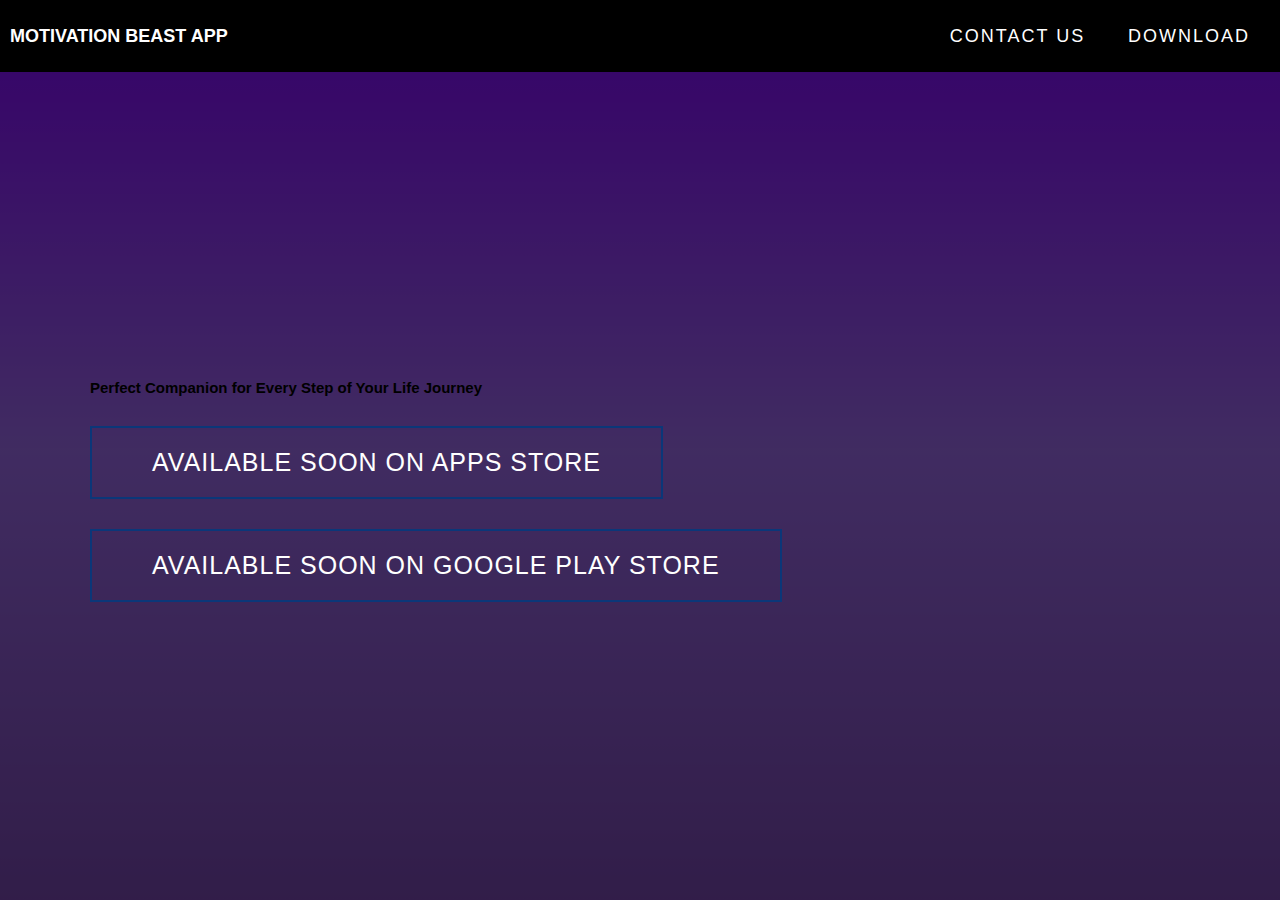
==== index.html @ 6de399f5 "Update index.html" ====
<!DOCTYPE html>
<html lang="en">

<head>
  <meta charset="UTF-8">
  <meta name="viewport" content="width=device-width, initial-scale=1.0">
  <link rel="stylesheet" href="style.css">
  <title>Motivation Beast App</title>
</head>

<body>
  <section id="header">
    <div class="header container">
      <div class="nav-bar">
        <div class="brand">
          <a href="#hero">
            <h1>Motivation Beast App</h1>
          </a>
        </div>
        <div class="nav-list">
          <div class="hamburger">
            <div class="bar"></div>
          </div>
          <ul>
            <li><a href="contactus.html" >Contact us</a></li>
            <li><a href="#services" >Download</a></li>
          </ul>
        </div>
      </div>
    </div>
  </section>

  <section id="hero">
    <div class="hero container">
      <div>
        <h1> Motivation Beast App <span></span></h1>
        <h2> Perfect Companion for Every Step of Your Life Journey </h2>
        <a href="#projects" type="button" class="cta">Available soon on Apps Store</a>
        <a href="#projects" type="button" class="cta">Available soon on Google Play Store</a>
  
      </div>
    </div>
  </section>
</body>
</html>
---- style.css ----
* {
	padding: 0;
	margin: 0;
	box-sizing: border-box;
	
}
html {
	font-size: 10px;
	font-family: 'Montserrat', sans-serif;
	scroll-behavior: smooth;
}
a {
	text-decoration: none;
}
.container {
	min-height: 100vh;
	width: 100%;
	display: flex;
	align-items: center;
	justify-content: center;
}

.cta {
	display: inline-block;
	padding: 10px 30px;
	color: white;
	background-color: transparent;
	border: 2px solid rgb(11, 55, 121);
	font-size: 2rem;
	text-transform: uppercase;
	letter-spacing: 0.1rem;
	margin-top: 30px;
	transition: 0.3s ease;
	transition-property: background-color, color;
}

.cta:hover {
	color: rgb(107, 29, 29);
	background-color: rgb(206, 209, 248);
}

.brand h1 {
	font-size: 1.8rem;
	text-transform: uppercase;
	color: white;
}
.brand h1 span {
	color: white;
}

#header {
	position: fixed;
	z-index: 1000;
	left: 0;
	top: 0;
	width: 100vw;
	height: auto;
    background-color: black;
    color: white;
}

#header .header {
	min-height: 8vh;
	background-color: black;
    color: white;
	transition: 0.3s ease background-color;
}

#header .nav-bar {
	display: flex;
	align-items: center;
	justify-content: space-between;
	width: 100%;
	height: 100%;
	max-width: 1300px;
	padding: 0 10px;
    background-color: black;
    color: white;
}
#header .nav-list ul {
    background-color: black;
	list-style: none;
	position: absolute;
    color: white;
	width: 100vw;
	height: 100vh;
	left: 100%;
	top: 0;
	display: flex;
	flex-direction: column;
	justify-content: center;
	align-items: center;
	z-index: 1;
	overflow-x: hidden;
	transition: 0.5s ease left;
}
#header .nav-list ul.active {
	left: 0%;
}
#header .nav-list ul a {
    background-color: black;
	font-size: 1.5rem;
	font-weight: 500;
	letter-spacing: 0.2rem;
	text-decoration: none;
	color: white;
	text-transform: uppercase;
	padding: 20px;
	display: block;
}
#header .nav-list ul a::after {
    background-color: black;
	content: attr(data-after);
	position: absolute;
	top: 50%;
	left: 50%;
	transform: translate(-50%, -50%) scale(0);
	color: rgb(0, 0, 0);
	font-size: 8rem;
	letter-spacing: 50px;
	z-index: -1;
	transition: 0.3s ease letter-spacing;
}
#header .nav-list ul li:hover a::after {
	transform: translate(-50%, -50%) scale(1);
	letter-spacing: initial;
}
#header .nav-list ul li:hover a {
	color: rgb(211, 171, 243);
}
#header .hamburger {
	height: 60px;
	width: 60px;
	display: inline-block;
	border: 3px solid black;
	border-radius: 50%;
	position: relative;
	display: flex;
	align-items: center;
	justify-content: center;
	z-index: 100;
	cursor: pointer;
	transform: scale(0.8);
	margin-right: 20px;
    background-color: black;
}
#header .hamburger:after {
	position: absolute;
	content: '';
	height: 100%;
	width: 100%;
	border-radius: 50%;
	border: 3px solid black;
	animation: hamburger_puls 1s ease infinite;
}
#header .hamburger .bar {
	height: 2px;
	width: 30px;
	position: relative;
	background-color: black;
	z-index: -1;
}
#header .hamburger .bar::after,
#header .hamburger .bar::before {
	content: '';
	position: absolute;
	height: 100%;
	width: 100%;
	left: 0;
	background-color: black;
	transition: 0.3s ease;
	transition-property: top, bottom;
}
#header .hamburger .bar::after {
	top: 8px;
}
#header .hamburger .bar::before {
	bottom: 8px;
}
#header .hamburger.active .bar::before {
	bottom: 0;
}
#header .hamburger.active .bar::after {
	top: 0;
}
/* End Header section */

/* Hero Section */
#hero {
	background: linear-gradient(rgb(132, 0, 255), rgba(53, 0, 186, 0.422), rgba(34, 0, 75, 0.61));
	background-size: cover;
	background-position: top center;
	position: relative;
	z-index: 1;
}
#hero::after {
	content: '';
	position: absolute;
	left: 0;
	top: 0;
	height: 100%;
	width: 100%;
	background-color: rgb(20, 0, 43);
	opacity: 0.7;
	z-index: -1;
}
#hero .hero {
	max-width: 1200px;
	margin: 0 auto;
	padding: 0 50px;
	justify-content: flex-start;
}
#hero h1 {
	display: block;
	width: fit-content;
	font-size: 4rem;
	position: relative;
	color: transparent;
	animation: text_reveal 0.5s ease forwards;
	animation-delay: 1s;
}
#hero h1:nth-child(1) {
	animation-delay: 1s;
}
#hero h1:nth-child(2) {
	animation-delay: 2s;
}
#hero h1:nth-child(3) {
	animation: text_reveal_name 0.5s ease forwards;
	animation-delay: 3s;
}
#hero h1 span {
	position: absolute;
	top: 0;
	left: 0;
	height: 100%;
	width: 0;
	background-color: rgb(169, 21, 21);
	animation: text_reveal_box 1s ease;
	animation-delay: 0.5s;
}
#hero h1:nth-child(1) span {
	animation-delay: 1.2s;
}
#hero h1:nth-child(2) span {
	animation-delay: 1.5s;
}
#hero h1:nth-child(3) span {
	animation-delay: 2.5s;
}


/* Keyframes */
@keyframes hamburger_puls {
	0% {
		opacity: 1;
		transform: scale(1);
	}
	100% {
		opacity: 0;
		transform: scale(1.4);
	}
}
@keyframes text_reveal_box {
	50% {
		width: 100%;
		left: 0;
	}
	100% {
		width: 0;
		left: 100%;
	}
}
@keyframes text_reveal {
	100% {
		color: black;
	}
}
@keyframes text_reveal_name {
	100% {
		color: crimson;
		font-weight: 500;
	}
}

@media only screen and (min-width: 768px) {
	.cta {
		font-size: 2.5rem;
		padding: 20px 60px;
	}
	h1.section-title {
		font-size: 6rem;
	}

	/* Hero */
	#hero h1 {
		font-size: 7rem;
	}
	/* End Hero */

}
@media only screen and (min-width: 1200px) {
	#header .hamburger {
		display: none;
	}
	#header .nav-list ul {
		position: initial;
		display: block;
		height: auto;
		width: fit-content;
	}
	#header .nav-list ul li {
		display: inline-block;
	}
	#header .nav-list ul li a {
		font-size: 1.8rem;
	}
	#header .nav-list ul a:after {
		display: none;
	}

}
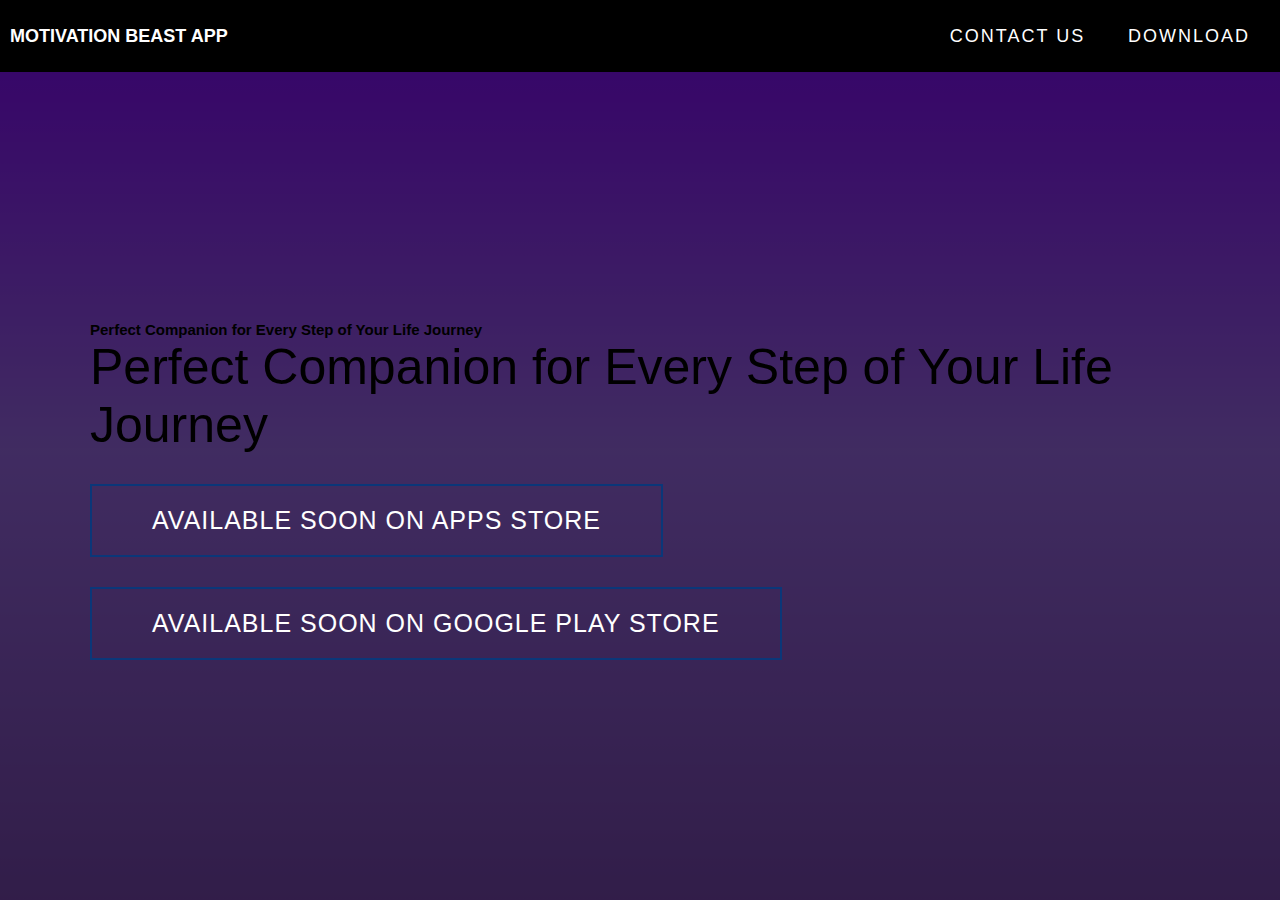
==== commit 0e90214b: "Update index.html" ====
--- a/index.html
+++ b/index.html
@@ -35,6 +35,7 @@
       <div>
         <h1> Motivation Beast App <span></span></h1>
         <h2> Perfect Companion for Every Step of Your Life Journey </h2>
+        <p style="font-size:50px;">Perfect Companion for Every Step of Your Life Journey</p>
         <a href="#projects" type="button" class="cta">Available soon on Apps Store</a>
         <a href="#projects" type="button" class="cta">Available soon on Google Play Store</a>
   
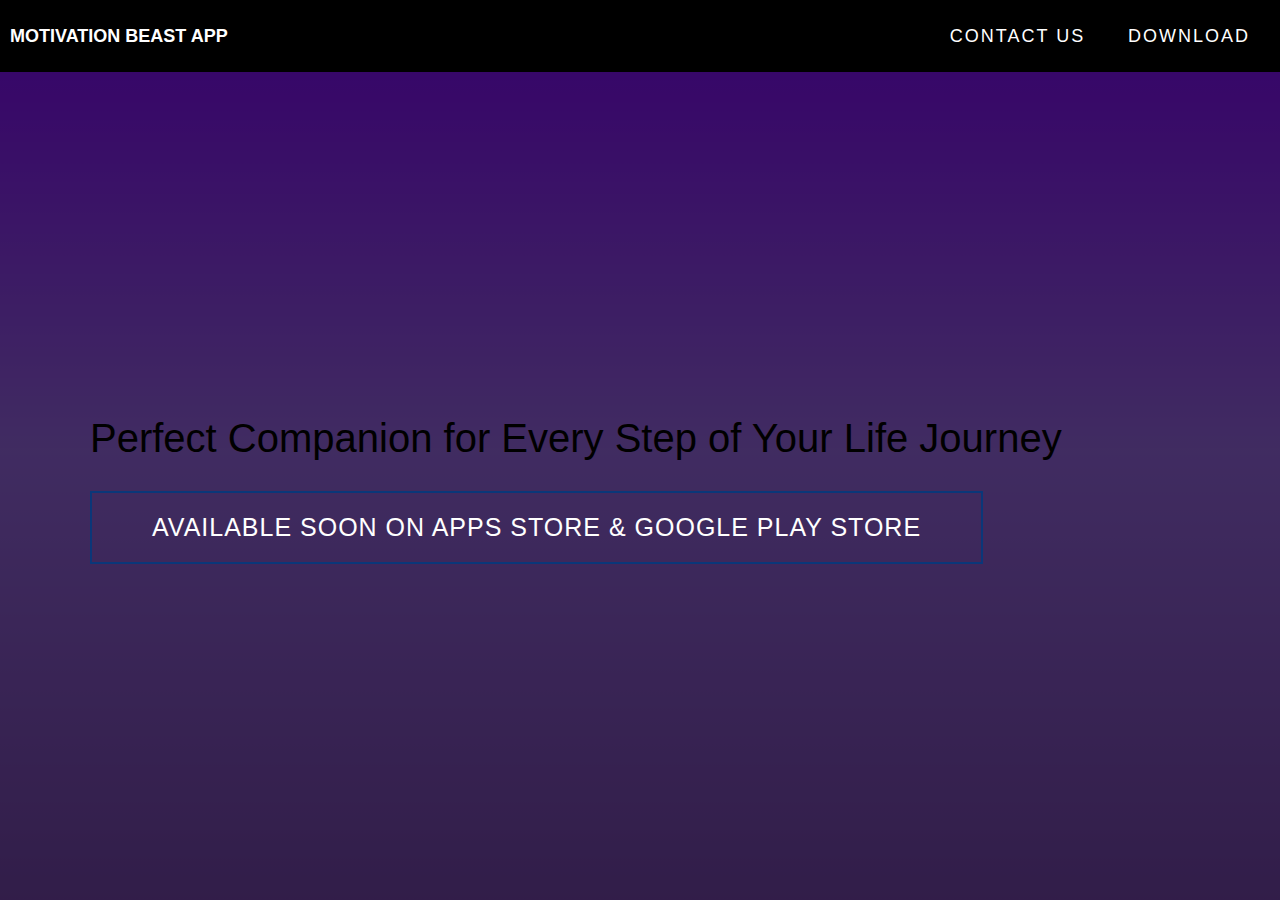
==== commit 324c1876: "Update index.html" ====
--- a/index.html
+++ b/index.html
@@ -34,10 +34,8 @@
     <div class="hero container">
       <div>
         <h1> Motivation Beast App <span></span></h1>
-        <h2> Perfect Companion for Every Step of Your Life Journey </h2>
-        <p style="font-size:50px;">Perfect Companion for Every Step of Your Life Journey</p>
-        <a href="#projects" type="button" class="cta">Available soon on Apps Store</a>
-        <a href="#projects" type="button" class="cta">Available soon on Google Play Store</a>
+        <p style="font-size:40px;">Perfect Companion for Every Step of Your Life Journey</p>
+        <a href="#projects" type="button" class="cta">Available soon on Apps Store & Google Play Store</a>
   
       </div>
     </div>
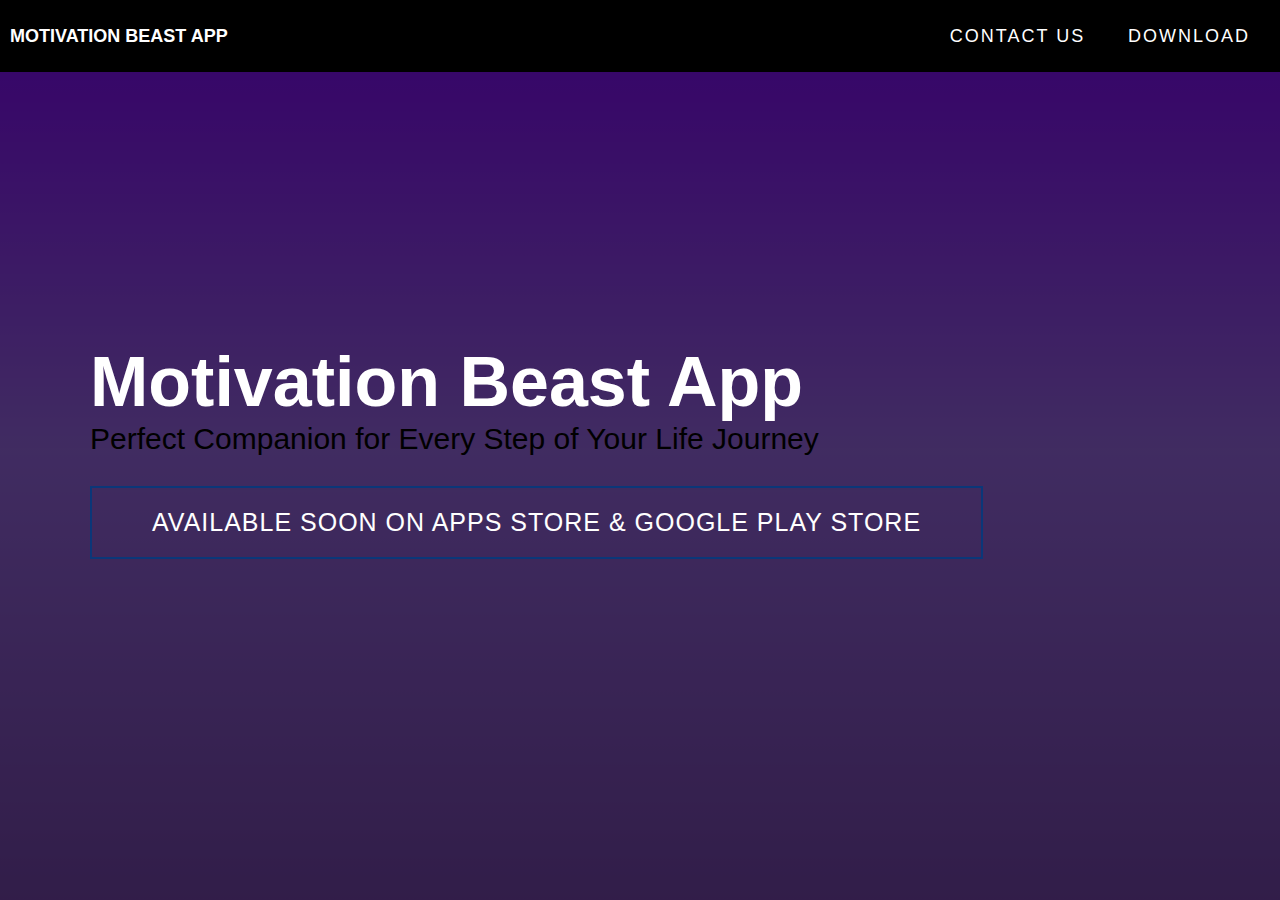
==== commit edd1211d: "Update index.html" ====
--- a/index.html
+++ b/index.html
@@ -33,8 +33,8 @@
   <section id="hero">
     <div class="hero container">
       <div>
-        <h1> Motivation Beast App <span></span></h1>
-        <p style="font-size:40px;">Perfect Companion for Every Step of Your Life Journey</p>
+        <h1 style="color:white;"> Motivation Beast App <span></span></h1>
+        <p style="font-size:30px;">Perfect Companion for Every Step of Your Life Journey</p>
         <a href="#projects" type="button" class="cta">Available soon on Apps Store & Google Play Store</a>
   
       </div>
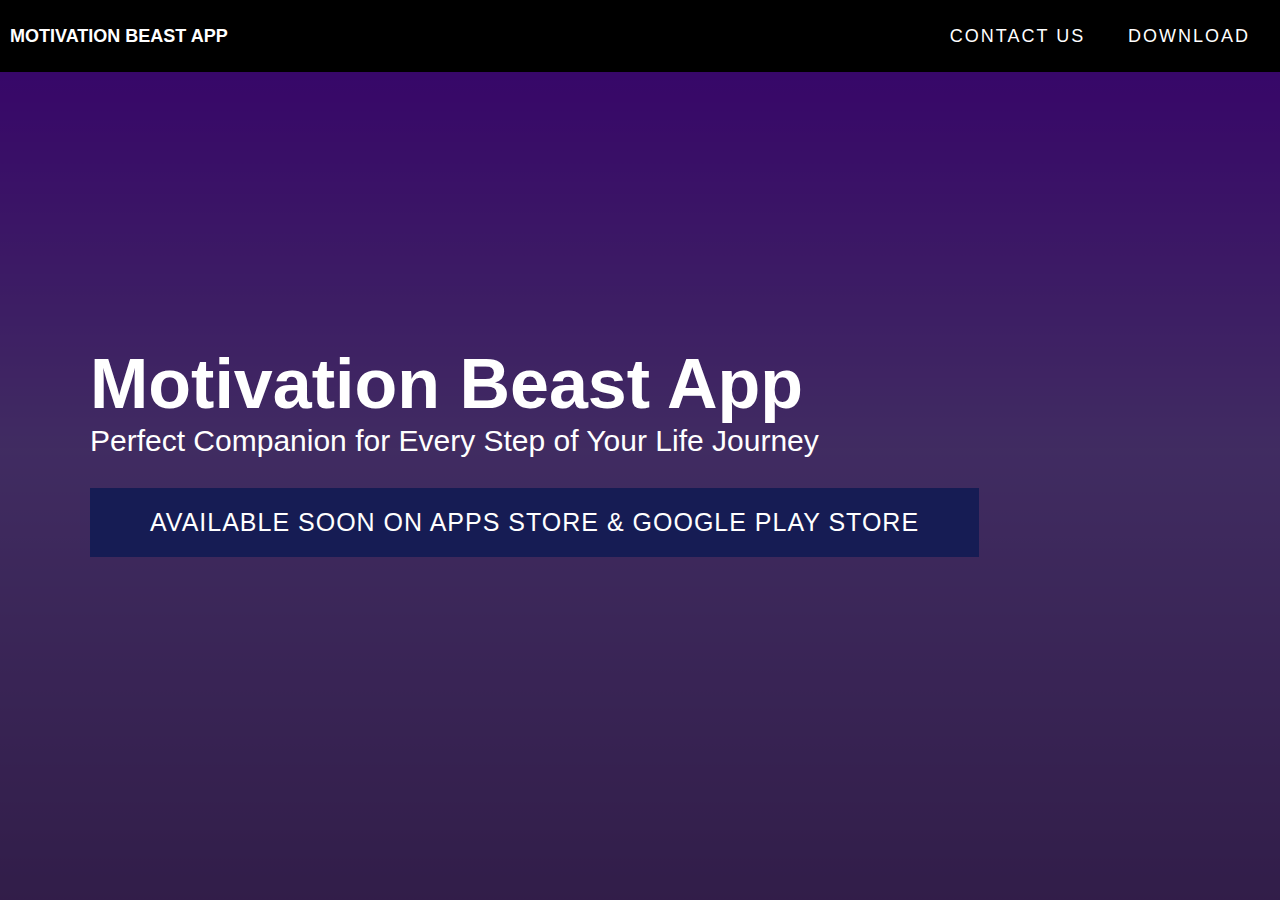
==== commit d1396a30: "Update index.html" ====
--- a/index.html
+++ b/index.html
@@ -34,7 +34,7 @@
     <div class="hero container">
       <div>
         <h1 style="color:white;"> Motivation Beast App <span></span></h1>
-        <p style="font-size:30px;">Perfect Companion for Every Step of Your Life Journey</p>
+        <p style="font-size:30px; color:white;">Perfect Companion for Every Step of Your Life Journey</p>
         <a href="#projects" type="button" class="cta">Available soon on Apps Store & Google Play Store</a>
   
       </div>
--- a/style.css
+++ b/style.css
@@ -24,8 +24,8 @@
 	display: inline-block;
 	padding: 10px 30px;
 	color: white;
-	background-color: transparent;
-	border: 2px solid rgb(11, 55, 121);
+	background-color: #161c54;
+	border: 2px solid #00000;
 	font-size: 2rem;
 	text-transform: uppercase;
 	letter-spacing: 0.1rem;
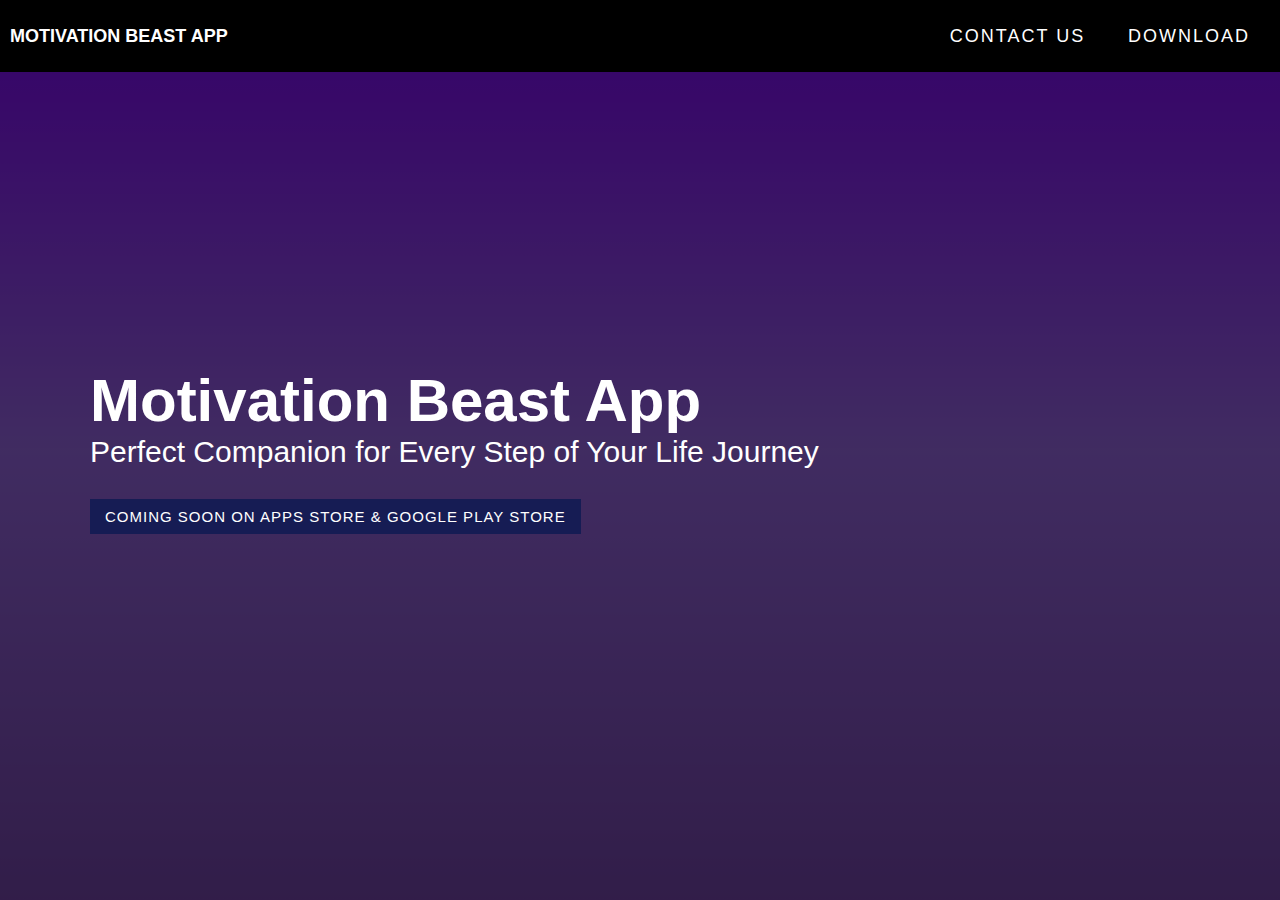
==== commit 78dc8910: "Update index.html" ====
--- a/index.html
+++ b/index.html
@@ -35,7 +35,7 @@
       <div>
         <h1 style="color:white;"> Motivation Beast App <span></span></h1>
         <p style="font-size:30px; color:white;">Perfect Companion for Every Step of Your Life Journey</p>
-        <a href="#projects" type="button" class="cta">Available soon on Apps Store & Google Play Store</a>
+  <a href="#projects" type="button" class="cta" style="font-size: 1.5rem; padding: 9px 15px;"> Coming Soon on Apps Store & Google Play Store </a>
   
       </div>
     </div>
--- a/style.css
+++ b/style.css
@@ -262,18 +262,25 @@
 	}
 }
 @keyframes text_reveal_box {
+	0% {
+		width: 0;
+		left: 100%;
+		background-color: black; /* Ensure the starting color is black */
+	}
 	50% {
 		width: 100%;
 		left: 0;
+		background-color: black; /* Ensure it's black halfway through */
 	}
 	100% {
 		width: 0;
 		left: 100%;
+		background-color: black; /* Ensure it's black at the end too */
 	}
 }
 @keyframes text_reveal {
 	100% {
-		color: black;
+		color: white;
 	}
 }
 @keyframes text_reveal_name {
@@ -294,7 +301,7 @@
 
 	/* Hero */
 	#hero h1 {
-		font-size: 7rem;
+		font-size: 6rem;
 	}
 	/* End Hero */
 
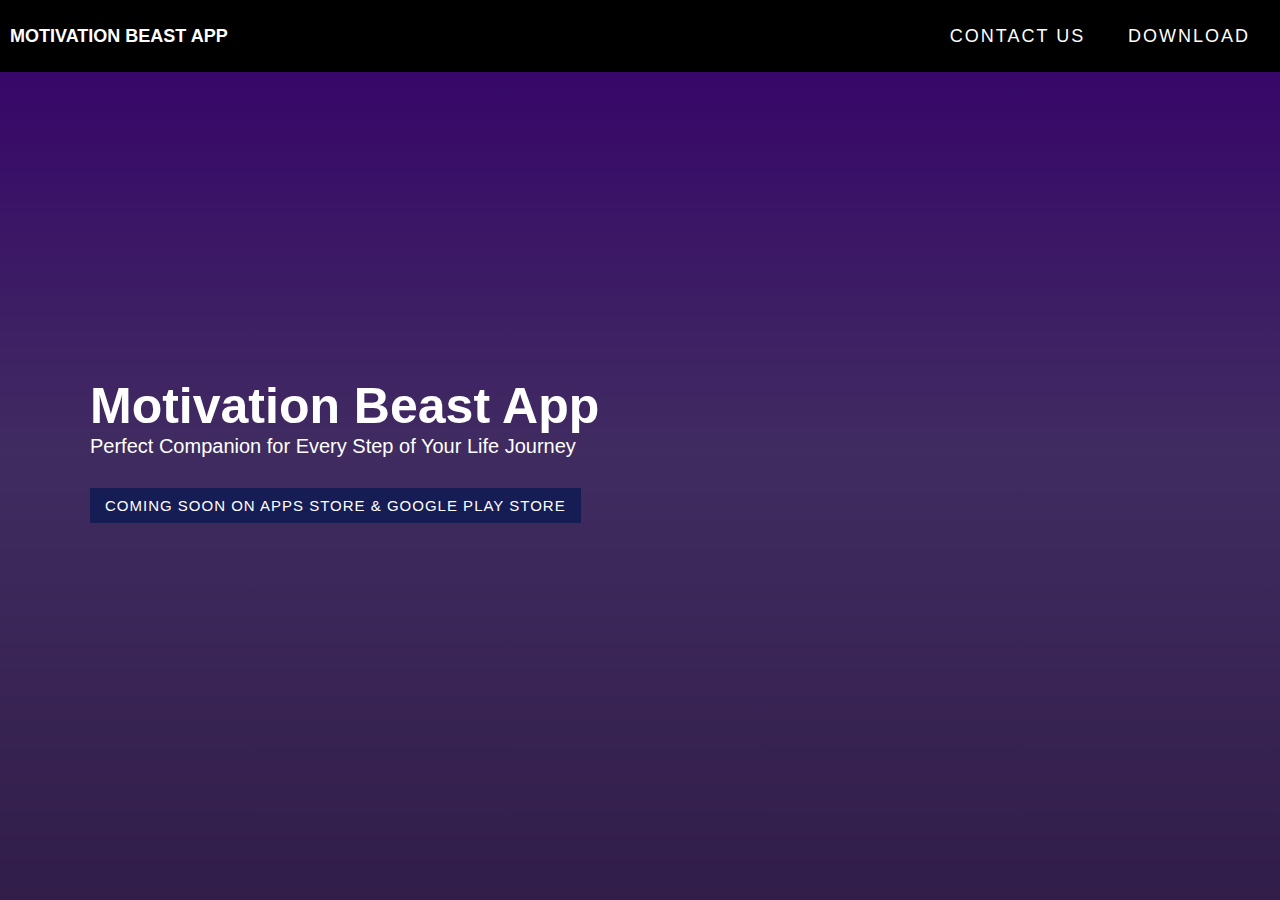
==== commit 04aa1bc6: "Update index.html" ====
--- a/index.html
+++ b/index.html
@@ -34,7 +34,7 @@
     <div class="hero container">
       <div>
         <h1 style="color:white;"> Motivation Beast App <span></span></h1>
-        <p style="font-size:30px; color:white;">Perfect Companion for Every Step of Your Life Journey</p>
+        <p style="font-size:20px; color:white;">Perfect Companion for Every Step of Your Life Journey</p>
   <a href="#projects" type="button" class="cta" style="font-size: 1.5rem; padding: 9px 15px;"> Coming Soon on Apps Store & Google Play Store </a>
   
       </div>
--- a/style.css
+++ b/style.css
@@ -301,7 +301,7 @@
 
 	/* Hero */
 	#hero h1 {
-		font-size: 6rem;
+		font-size: 5rem;
 	}
 	/* End Hero */
 
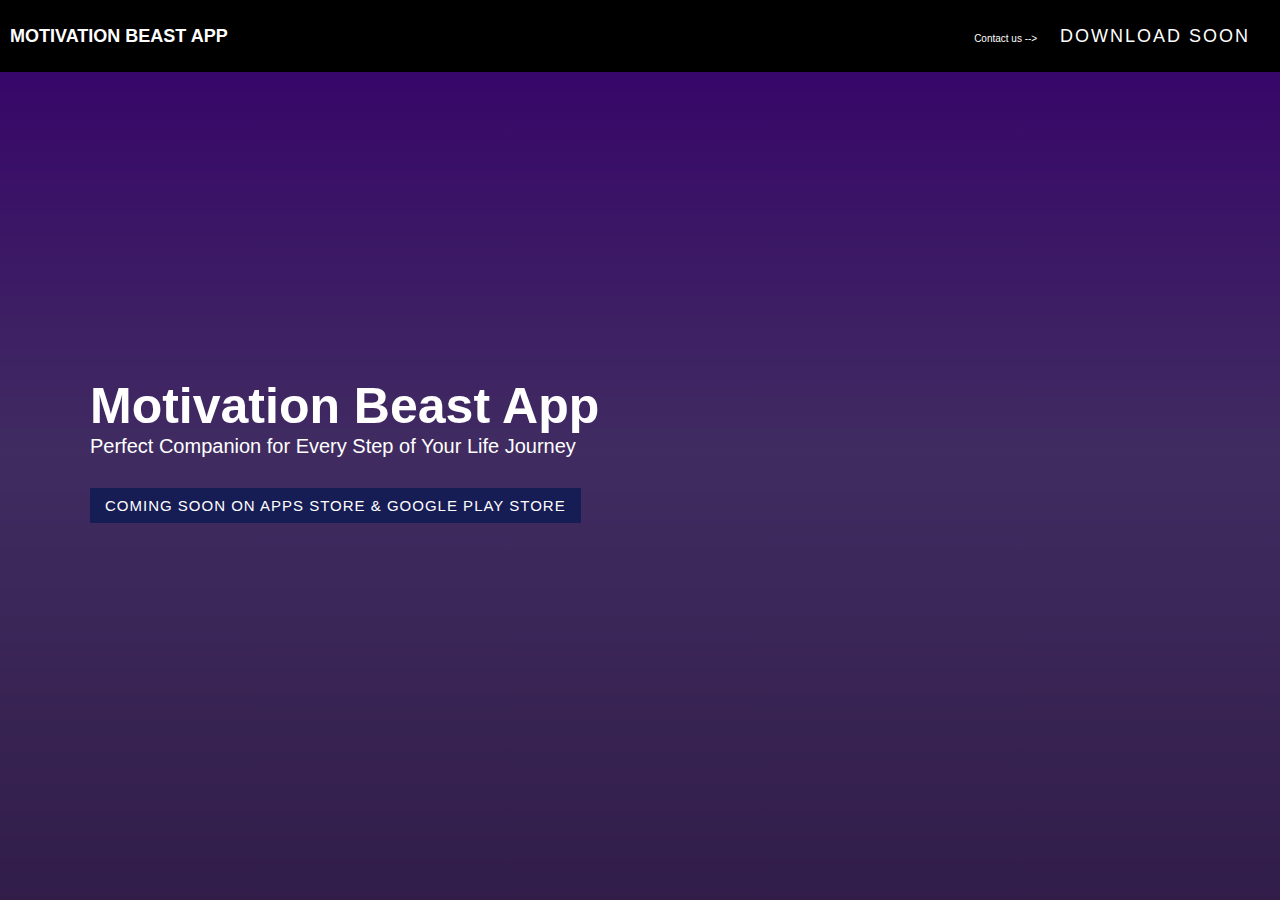
==== commit 5f2a4c2a: "Update index.html" ====
--- a/index.html
+++ b/index.html
@@ -22,8 +22,9 @@
             <div class="bar"></div>
           </div>
           <ul>
-            <li><a href="contactus.html" >Contact us</a></li>
-            <li><a href="#services" >Download</a></li>
+           <!  -->
+           <!      href="contactus.html" >Contact us       -->
+            <li><a href="#services" >Download Soon</a></li>
           </ul>
         </div>
       </div>
